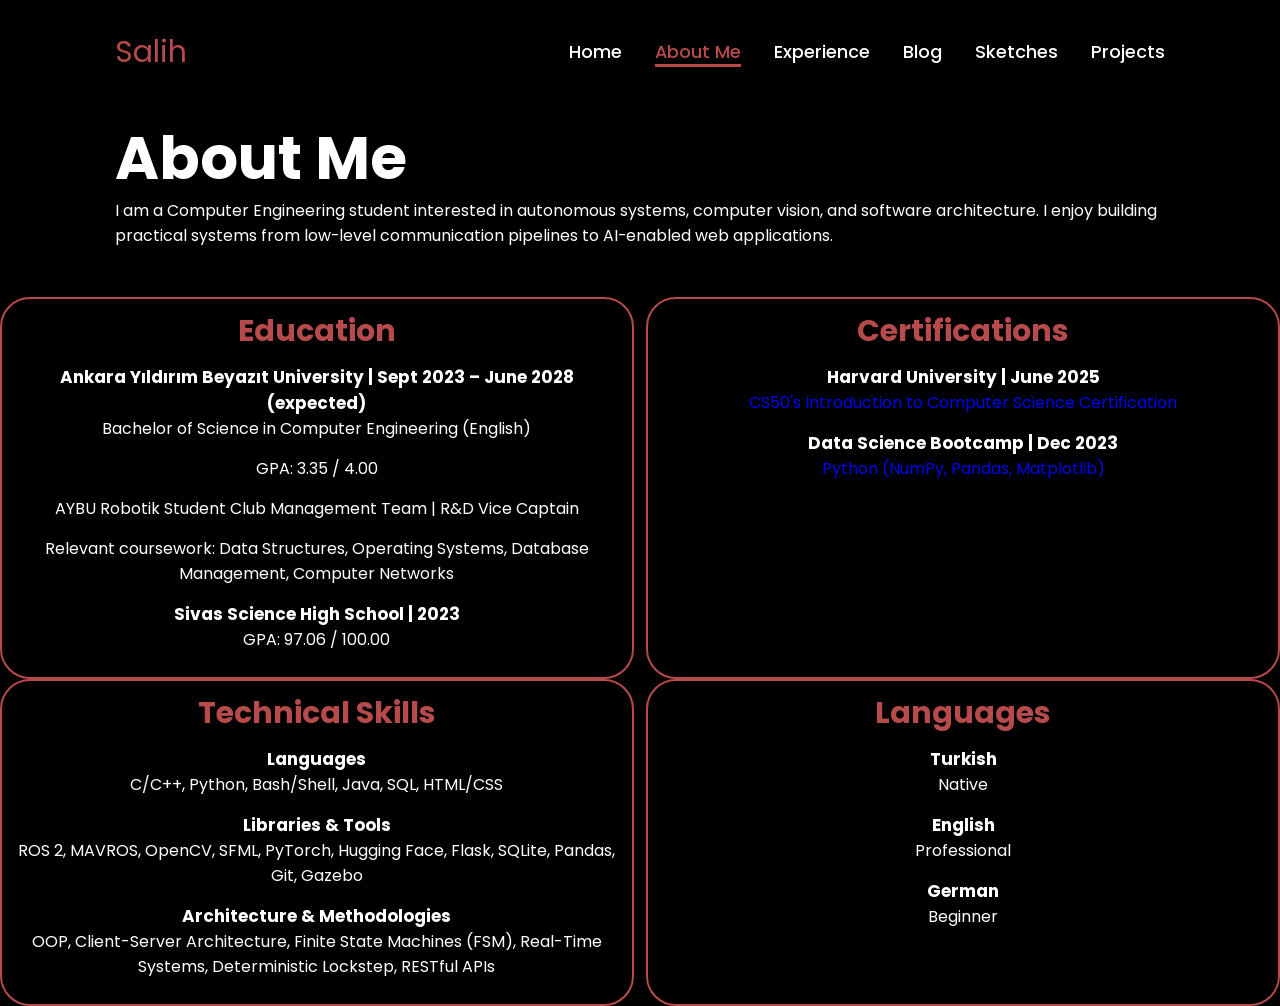
==== about-me.html @ 3aa00a02 "update about-me and sketches pages with new content and improved titles" ====
<!DOCTYPE html>
<html lang="en">
<head>
    <meta charset="UTF-8">
    <meta name="viewport" content="width=device-width, initial-scale=1.0">
    <link rel="icon" type="image/png" href="assets/images/logo.png">
    <link rel="stylesheet" href="assets/css/style.css">
    <title>Salih Toker | About Me</title>
</head>

<body>
    <header>
        <a href="index.html" class="logo">Salih</a>
        <nav>
            <a href="index.html"> Home</a>
            <a href="about-me.html" class="active">About Me</a>
            <a href="experience.html">Experience</a>
            <a href="blog.html">Blog</a>
            <a href="sketches.html">Sketches</a>
            <a href="projects.html">Projects</a>
        </nav>
        <button class="menu-toggle" aria-label="Toggle Navigation">
            ☰
        </button>
    </header>

    <section class="home">
        <div class="home-content">
            <h1>About Me</h1>
            <p>I am a Computer Engineering student interested in autonomous systems, computer vision, and software architecture. I enjoy building practical systems from low-level communication pipelines to AI-enabled web applications.</p>
        </div>
    </section>

    <div class="about-container">
        <div class="about-column">
            <h2>Education</h2>
            <ul>
                <h3>Ankara Yıldırım Beyazıt University | Sept 2023 – June 2028 (expected)</h3>
                <li>Bachelor of Science in Computer Engineering (English)</li>
                <li>GPA: 3.35 / 4.00</li>
                <li>AYBU Robotik Student Club Management Team | R&amp;D Vice Captain</li>
                <li>Relevant coursework: Data Structures, Operating Systems, Database Management, Computer Networks</li>
                <h3>Sivas Science High School | 2023</h3>
                <li>GPA: 97.06 / 100.00</li>
            </ul>
        </div>
        <div class="about-column">
            <h2>Certifications</h2>
            <ul>
                <h3>Harvard University | June 2025</h3>
                <li><a href="https://certificates.cs50.io/e0ab458a-6d37-4eb0-b60e-80bc725e609e.pdf?size=letter" target="_blank" rel="noopener noreferrer">CS50's Introduction to Computer Science Certification</a></li>
                <h3>Data Science Bootcamp | Dec 2023</h3>
                <li><a href="https://credsverse.com/credentials/0a9dab76-77b8-4197-b50d-ef32ac947f56" target="_blank" rel="noopener noreferrer">Python (NumPy, Pandas, Matplotlib)</a></li>
            </ul>
        </div>
    </div>

    <div class="about-container">
        <div class="about-column">
            <h2>Technical Skills</h2>
            <ul>
                <h3>Languages</h3>
                <li>C/C++, Python, Bash/Shell, Java, SQL, HTML/CSS</li>
                <h3>Libraries &amp; Tools</h3>
                <li>ROS 2, MAVROS, OpenCV, SFML, PyTorch, Hugging Face, Flask, SQLite, Pandas, Git, Gazebo</li>
                <h3>Architecture &amp; Methodologies</h3>
                <li>OOP, Client-Server Architecture, Finite State Machines (FSM), Real-Time Systems, Deterministic Lockstep, RESTful APIs</li>
            </ul>
        </div>
        <div class="about-column">
            <h2>Languages</h2>
            <ul>
                <h3>Turkish</h3>
                <li>Native</li>
                <h3>English</h3>
                <li>Professional</li>
                <h3>German</h3>
                <li>Beginner</li>
            </ul>
        </div>
    </div>
    <script src="assets/js/main.js"></script>
</body>
</html>
---- assets/css/style.css ----
@import url('https://fonts.googleapis.com/css2?family=Poppins:wght@100;200;300;400;500;600&display=swap');

*{
    margin: 0;
    padding: 0;
    box-sizing: border-box;
    text-decoration: none;
    border: none;
    outline: none;
    font-family: 'Poppins', 'sans-serif';
}

html{
    font-size: 62.25%;
}

body{
    width: 100%;
    height: 100vh;
    overflow-x: hidden;
    background-color: black;
    color: white;
}

header{
    margin-top: 20px;
    position: fixed;
    top: 0;
    left: 0;
    width: 100%;
    padding: 1rem 9%;
    background-color: transparent;
    filter: drop-shadow(10px);
    display: flex;
    justify-content: space-between;
    align-items: center;
    z-index: 100;
}

.logo{
    font-size: 3rem;
    color: #b74b4b;
    font-size: 800;
    cursor: pointer;
    transition: 0.5s ease;
}
.logo:hover{
    transform: scale(1.1);
}

nav a{
    font-size: 1.8rem;
    color: white;
    margin-left: 3rem;
    font-weight: 500;
    transition: 0.3s ease;
    border-bottom: 3px solid transparent;
}

nav a:hover,
nav a.active{
    color: #b74b4b;
    border-bottom: 3px solid #b74b4b;
}

.menu-toggle {
    display: none; /* Başlangıçta düğmeyi gizle */
    position: absolute;
    top: 20px;
    right: 20px;
    background: none;
    border: none;
    font-size: 2.5rem;
    color: white;
    cursor: pointer;
}

@media(max-width:995px){
    nav{
        position: absolute;
        display: none;
        top: 100%;
        right: 0;
        width: 40%;
        border-left: 3px solid #b74b4b;
        border-bottom: 3px solid #b74b4b;
        border-bottom-left-radius: 2rem;
        padding: 1.5rem 1rem;
        background-color: #161616;
        border-top: 0.1rem solid rgba(0,0,0,0.1);
    }

    nav.active{
        display: block;
    }

    nav a{
        display: block;
        font-size: 2rem;
        margin: 3rem 0;
    }

    nav a:hover,
    nav a.active{
        padding: 1rem;
        border-radius: 0.5rem;
        border-bottom: 0.5rem solid #b74b4b;
    }

    .menu-toggle {
        display: block; /* Mobilde düğmeyi göster */
    }
}

section{
    min-width: 100vh;
    padding: 5rem 9% 5rem;
}

.home{
    padding-top: 120px;
    display: flex;
    justify-content: center;
    align-items: center;
    gap: 8rem;
    background-color: black;
}

.home .home-content h1{
    font-size: 6rem;
    font-weight: 700;
    line-height: 1.3;
}

span{
    color: #b74b4b;
}

.home-content h3{
    font-size: 4rem;
    margin-bottom: 1rem;
    font-weight: 700;
}

.home-content p{
    font-size: 1.6rem;
}

.home-img{
    border-radius: 50%;
}

.home-img img{
    position: relative;
    width: 32vw;
    border-radius: 50%;
    box-shadow: 0 0 25px solid #b74b4b;
    cursor: pointer;
    transition: 0.2s linear;
}

.home-img img:hover{
    font-size: 1.8rem;
    font-weight: 500;
}

.social-icons a{
    display: inline-flex;
    justify-content: center;
    align-items: center;
    width: 4rem;
    height: 4rem;
    background-color: transparent;
    border: 0.2rem solid #b74b4b;
    font-size: 2rem;
    border-radius: 50%;
    margin: 3rem 1.5rem 3rem 0;
    transition: 0.3 ease;
    color: #b74b4b;
}

.social-icons a:hover{
    color: black;
    transform: scale(1.3)translateY(-5px);
    background-color: #b74b4b;
    box-shadow: 0 0 25px #b74b4b;
}

.btn{
    display: inline-block;
    padding: 1rem 2.8rem;
    background-color: black;
    border-radius: 4rem;
    font-size: 1.6rem;
    color: #b74b4b;
    letter-spacing: 0.3rem;
    font-weight: 600;
    border: 2px solid #b74b4b;
    transition: 0.3 ease;
    cursor: pointer;
}

.btn:hover{
    transform: scale3d(1.03);
    background-color: #b74b4b;
    color: black;
    box-shadow: 0 0 25px #b74b4b;
}

.typing-text{
    font-size: 34px;
    font-weight: 600;
    min-width: 280px;
}

.typing-text span{
    position: relative;
}

.typing-text span::before{
    content: "Developer";
    color: #b74b4b;
    animation: words 15s infinite;
}

.typing-text span::after{
    content:"";
    background-color: black;
    position: absolute;
    width: calc(100% + 8px);
    height: 100%;
    border-left: 3px solid black;
    right: -8;
    animation: cursor 1s infinite;
}

@keyframes cursor{
    to{
        border-left: 3px solid #b74b4b
    }
}

@keyframes words{
    0%, 25%{
        content: "Computer Engineer";
    }
    26%, 50%{
        content: "CV Engineer";
    }
    51%, 75%{
        content: "Full-Stack Developer";
    }
    76%, 100%{
        content: "AI Enthusiast";
    }
}

@media (max-width: 1000px){
    .home{
        gap: 4rem;
    }
}

.home-img img{
    width: 20vw;
    margin: 4rem;
}

@media (max-width: 995px){
    body{
        width: fit-content;
        overflow-x: hidden;
        flex-direction: column;
    }

    header{
        justify-content: space-between;
        position: absolute;
        margin-right: 0;
    }
    .menu-toggle {
        position: absolute;
    }
    
    section{
        min-width: 0vh;
    }

    .home{
        flex-direction: column;
        margin: 3rem 2rem;
        height: fit-content;
        width: fit-content;
        right: 0;
        padding-bottom: 10vw;
    }

    .home .home-content h3{
        font-size: 2.5rem;
    }
    .home-img img{
        width: 60vw;
        margin: 4rem;
        margin-top: 15vw;
    }
}

.home-content h1{
    font-size: 5rem;
}

.contact-line{
    margin-top: 1.5rem;
    color: #b74b4b;
}




.about-container {
    display: flex;
    justify-content: space-between;
}

.about-column {
    width: 49.5%; /* Sütun genişliğini ayarlar */
    padding: 10px; /* İçerik boşluğunu ayarlar */
    box-shadow: 2px 2px 8px rgba(0, 0, 0, 0.1); /* Hafif gölge ekler */
    text-align: center;
    border-radius: 3rem;
    border: 2px solid #b74b4b;
}

.about-container h2 {
    font-size: 30px;
    margin-bottom: 10px;
    color: #b74b4b;
}

.about-container h3{
    font-size: 17px;
}

ul {
    list-style-type: none; /* Liste işaretlerini kaldırır */
    padding-left: 0;
}

li {
    font-size: 16px;
    margin-bottom: 15px; /* Liste öğeleri arasındaki boşluk */
}





.sketches-container {
    display: flex;
    flex-wrap: wrap; /* İçeriği sarar ve bir sonraki satıra geçer */
    gap: 20px; /* Öğeler arasındaki boşluk */
    justify-content: center; /* İçeriği ortalar */
}

.sketch-item {
    width: 450px; /* Resimlerin genişliği */
    text-align: center; /* Alt açıklamayı ortalar */
}

.sketch-item img {
    width: 100%; /* Resmi kapsayıcıya göre ölçeklendirir */
    height: auto; /* Oranları korur */
    border: 2px solid #b74b4b; /* Resimlere kenarlık ekler */
    border-radius: 1rem;
    box-shadow: 2px 2px 8px rgba(0, 0, 0, 0.1); /* Hafif gölge ekler */
}

.sketch-item p {
    margin-top: 10px;
    font-size: 16px;
    color: #b74b4b;
}

@media (max-width: 995px){
    .sketches-container {
        width: fit-content;
        flex-direction: column
    }

    .sketch-item{
        width: fit-content;
    }
    
}


.table-striped{
    color: white;
    font-size: large;
    
    justify-content: space-between;
    align-items: center;
    z-index: 100;
}

table{
    justify-content: space-between;

}
tbody{
    justify-content: space-between;
}

tr{
    justify-content: space-between;
    margin-right: 2rem;
}

table {
    border-spacing: 10px; /* Satırlar arasındaki boşluğu artırır */
    border: #b74b4b;
  }
  
  td, th {
    padding: 15px; /* Hücre içindeki boşluğu artırır */
  }

.cv-section{
    padding: 0 9% 5rem;
}

.cv-grid{
    display: grid;
    grid-template-columns: repeat(auto-fit, minmax(320px, 1fr));
    gap: 2rem;
}

.cv-card{
    border: 2px solid #b74b4b;
    border-radius: 2rem;
    padding: 2rem;
    background-color: #0f0f0f;
}

.cv-card h2{
    font-size: 2.2rem;
    color: #b74b4b;
    margin-bottom: 0.8rem;
}

.cv-card h3{
    font-size: 1.5rem;
    margin-bottom: 1.2rem;
}

.cv-card ul{
    list-style: disc;
    padding-left: 2rem;
    text-align: left;
}

.cv-card li{
    font-size: 1.5rem;
    margin-bottom: 1rem;
}

@media (max-width: 995px){
    .cv-section{
        padding: 0 2rem 4rem;
    }

    .cv-grid{
        grid-template-columns: 1fr;
    }
}
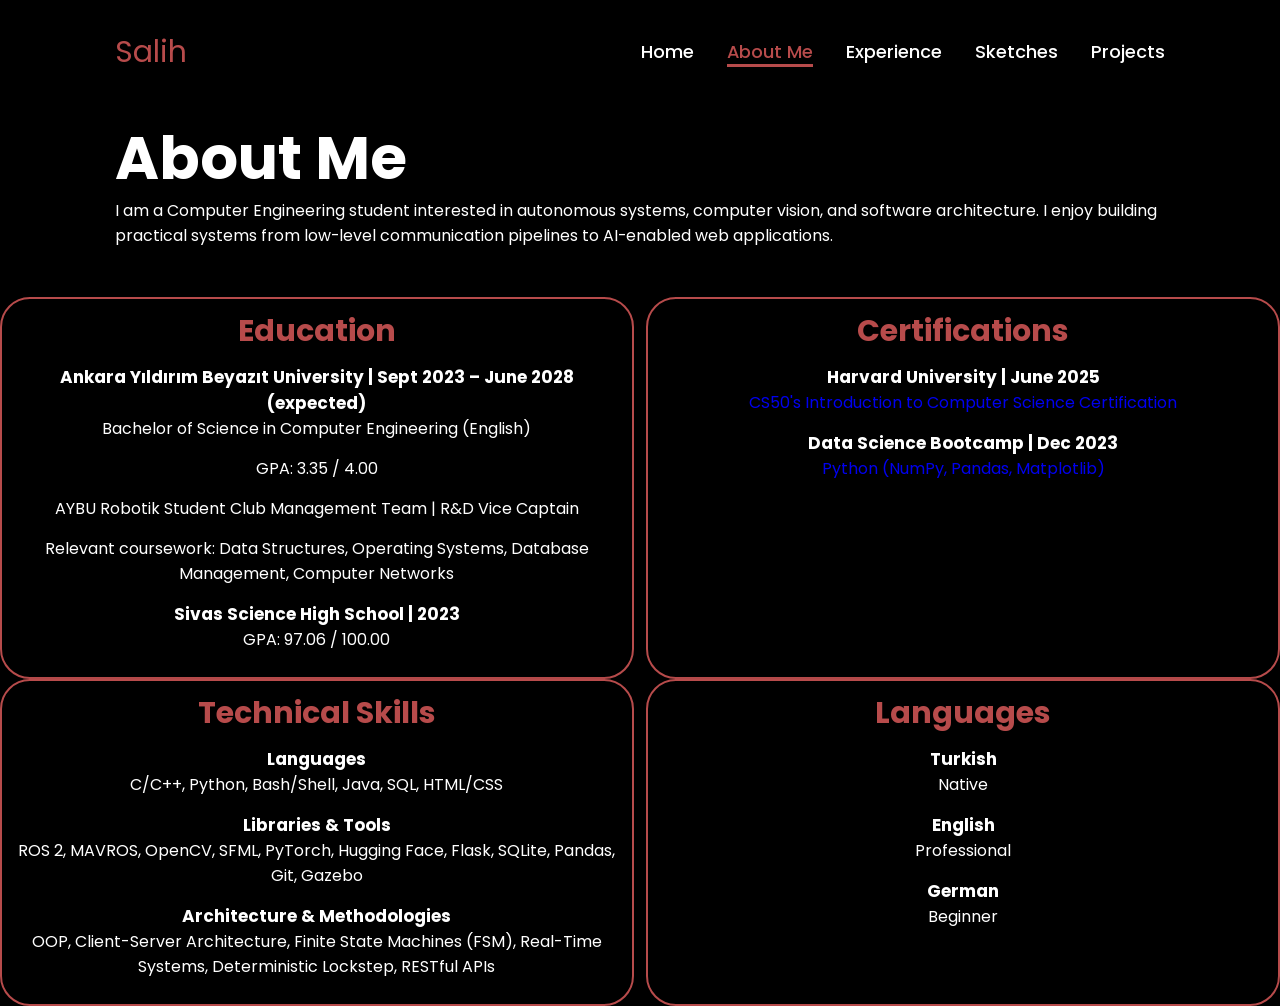
==== commit c69219a2: "remove blog link from navigation across multiple pages" ====
--- a/about-me.html
+++ b/about-me.html
@@ -15,7 +15,6 @@
             <a href="index.html"> Home</a>
             <a href="about-me.html" class="active">About Me</a>
             <a href="experience.html">Experience</a>
-            <a href="blog.html">Blog</a>
             <a href="sketches.html">Sketches</a>
             <a href="projects.html">Projects</a>
         </nav>
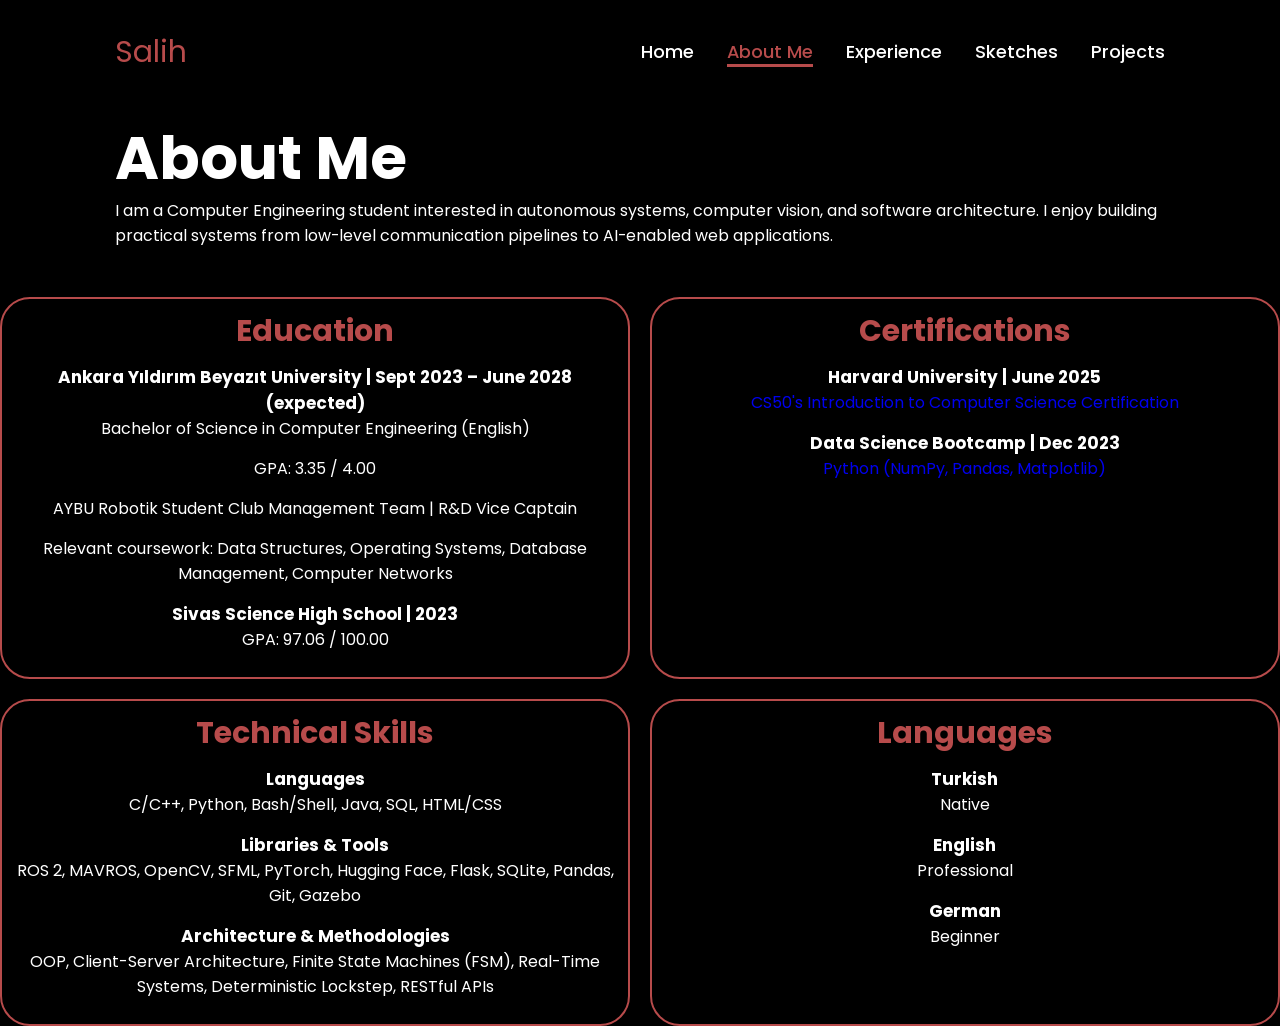
==== commit d3ca3677: "update navigation links to use absolute paths; modify header links across multiple pages" ====
--- a/about-me.html
+++ b/about-me.html
@@ -10,13 +10,13 @@
 
 <body>
     <header>
-        <a href="index.html" class="logo">Salih</a>
+        <a href="/" class="logo">Salih</a>
         <nav>
-            <a href="index.html"> Home</a>
-            <a href="about-me.html" class="active">About Me</a>
-            <a href="experience.html">Experience</a>
-            <a href="sketches.html">Sketches</a>
-            <a href="projects.html">Projects</a>
+            <a href="/"> Home</a>
+            <a href="/about-me" class="active">About Me</a>
+            <a href="/experience">Experience</a>
+            <a href="/sketches">Sketches</a>
+            <a href="/projects">Projects</a>
         </nav>
         <button class="menu-toggle" aria-label="Toggle Navigation">
             ☰
--- a/assets/css/style.css
+++ b/assets/css/style.css
@@ -16,7 +16,8 @@
 
 body{
     width: 100%;
-    height: 100vh;
+    min-height: 100vh;
+    height: auto;
     overflow-x: hidden;
     background-color: black;
     color: white;
@@ -81,7 +82,7 @@
         display: none;
         top: 100%;
         right: 0;
-        width: 40%;
+        width: 70%;
         border-left: 3px solid #b74b4b;
         border-bottom: 3px solid #b74b4b;
         border-bottom-left-radius: 2rem;
@@ -113,7 +114,8 @@
 }
 
 section{
-    min-width: 100vh;
+    min-width: 0;
+    width: 100%;
     padding: 5rem 9% 5rem;
 }
 
@@ -245,7 +247,7 @@
         content: "Computer Engineer";
     }
     26%, 50%{
-        content: "CV Engineer";
+        content: "Game Developer";
     }
     51%, 75%{
         content: "Full-Stack Developer";
@@ -268,7 +270,7 @@
 
 @media (max-width: 995px){
     body{
-        width: fit-content;
+        width: 100%;
         overflow-x: hidden;
         flex-direction: column;
     }
@@ -290,9 +292,10 @@
         flex-direction: column;
         margin: 3rem 2rem;
         height: fit-content;
-        width: fit-content;
+        width: 100%;
         right: 0;
         padding-bottom: 10vw;
+        gap: 2rem;
     }
 
     .home .home-content h3{
@@ -320,10 +323,15 @@
 .about-container {
     display: flex;
     justify-content: space-between;
+    gap: 2rem;
+}
+
+.about-container + .about-container {
+    margin-top: 2rem;
 }
 
 .about-column {
-    width: 49.5%; /* Sütun genişliğini ayarlar */
+    width: calc(50% - 1rem); /* Sütun genişliğini ayarlar */
     padding: 10px; /* İçerik boşluğunu ayarlar */
     box-shadow: 2px 2px 8px rgba(0, 0, 0, 0.1); /* Hafif gölge ekler */
     text-align: center;
@@ -383,14 +391,27 @@
 
 @media (max-width: 995px){
     .sketches-container {
-        width: fit-content;
-        flex-direction: column
+        width: 100%;
+        flex-direction: column;
+        align-items: center;
     }
 
     .sketch-item{
-        width: fit-content;
+        width: min(100%, 450px);
+        max-width: 450px;
+        margin: 0 auto;
     }
     
+}
+
+@media (max-width: 995px){
+    .about-container {
+        flex-direction: column;
+    }
+
+    .about-column {
+        width: 100%;
+    }
 }
 
 
